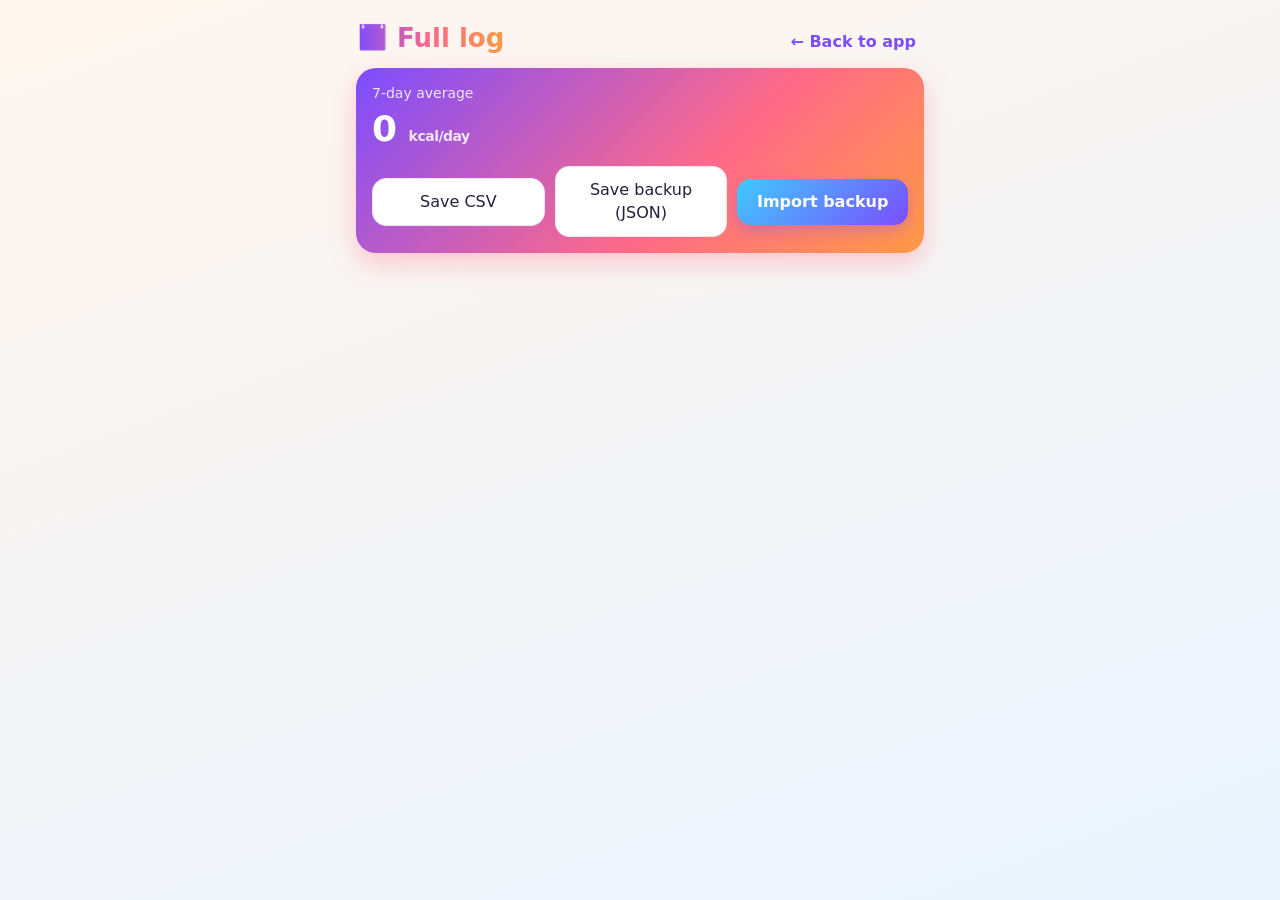
==== log.html @ 0513d0fe "Add files via upload" ====
<!DOCTYPE html>
<html lang="en"><head>
<meta charset="utf-8"><meta name="viewport" content="width=device-width, initial-scale=1, viewport-fit=cover">
<title>Calorie Log – History</title><link rel="stylesheet" href="style.css">
</head><body><main>
<div class="row sp"><h1>📅 Full log</h1><a class="btn g" href="index.html">&#8592; Back to app</a></div>
<div class="card hero">
  <div class="row sp"><div><div class="mute">7-day average</div><div class="big"><span id="avg">0</span> <span class="mute">kcal/day</span></div></div>
  <div class="mute" id="count"></div></div>
  <div class="row" style="margin-top:12px;flex-wrap:wrap">
    <button class="grow" id="csv">Save CSV</button><button class="grow" id="json">Save backup (JSON)</button>
    <label class="btn grow" for="imp">Import backup</label><input type="file" id="imp" accept=".json,application/json" class="hide">
  </div>
</div>
<div id="days"></div>
<div class="mute card hide" id="empty">No entries yet. Log a meal in the app and it will show up here.</div>
</main>
<script src="app.js"></script>
<script>
(function(){
var $=function(i){return document.getElementById(i)},esc=CAL.esc,state;
function render(){
  state=CAL.load();
  var by={};state.entries.forEach(function(e){(by[e.date]=by[e.date]||[]).push(e)});
  var dates=Object.keys(by).sort().reverse(),tot=function(a){return a.reduce(function(s,e){return s+e.total},0)};
  var last7=0,today=CAL.today();for(var i=0;i<7;i++){last7+=tot(by[CAL.shift(today,-i)]||[])}
  $('avg').textContent=Math.round(last7/7);$('count').textContent=state.entries.length+' entries · '+dates.length+' days';
  $('empty').classList.toggle('hide',dates.length>0);
  $('days').innerHTML=dates.map(function(d){
    var es=by[d].sort(function(a,b){return a.ts-b.ts}),t=tot(es),over=t>state.goal;
    return '<div class="card"><div class="row sp"><h2>'+new Date(d+'T00:00').toLocaleDateString(undefined,{weekday:'long',month:'short',day:'numeric',year:'numeric'})+
    '</h2><b style="'+(over?'color:var(--warn)':'')+'">'+t+' kcal</b></div><div style="margin-top:8px">'+
    es.map(function(e){
      var tm=new Date(e.ts).toLocaleTimeString(undefined,{hour:'numeric',minute:'2-digit'});
      return '<div class="entry">'+(e.thumb?'<img src="'+e.thumb+'" alt="">':'<div class="ph"></div>')+
      '<div class="t"><b><i class="tag m-'+esc(e.meal)+'">'+esc(e.meal)+'</i> '+tm+'</b><span class="mute" style="white-space:normal">'+esc(e.items.map(function(i){return i.name+' ('+i.calories+')'}).join(', '))+'</span></div>'+
      '<div><b>'+e.total+'</b></div><button class="g" data-del="'+e.id+'" aria-label="Delete">&#10005;</button></div>';
    }).join('')+'</div></div>';
  }).join('');
}
$('days').addEventListener('click',function(e){var id=e.target.dataset.del;if(id&&confirm('Delete this entry?')){state.entries=state.entries.filter(function(x){return x.id!==id});CAL.save(state);render()}});
$('csv').addEventListener('click',function(){CAL.download('calorie-log-'+CAL.today()+'.csv',CAL.csv(state.entries),'text/csv')});
$('json').addEventListener('click',function(){CAL.download('calorie-log-backup-'+CAL.today()+'.json',JSON.stringify(state),'application/json')});
$('imp').addEventListener('change',function(e){
  var f=e.target.files[0];if(!f)return;var r=new FileReader();
  r.onload=function(){try{var o=JSON.parse(r.result);if(!o||!Array.isArray(o.entries))throw 0;
    var cur=CAL.load(),ids={};cur.entries.forEach(function(x){ids[x.id]=1});
    o.entries.forEach(function(x){if(x&&x.id&&!ids[x.id])cur.entries.push(x)});CAL.save(cur);render();alert('Backup merged.')}catch(err){alert('That file is not a valid backup.')}};
  r.readAsText(f);e.target.value='';
});
window.addEventListener('storage',function(e){if(e.key===CAL.KEY)render()});
render();
})();
</script></body></html>
---- style.css ----
:root{--bg:#fff6ee;--bg2:#eaf4ff;--card:#fff;--ink:#23213a;--mute:#6f6c8a;--line:#eee6f5;--acc:#7c4dff;--acc2:#ff6a88;--acc3:#ff9a44;--warn:#e8453c;--track:#f0e9fb;--field:#faf7ff;
box-sizing:border-box;padding-top:env(safe-area-inset-top,0px);padding-bottom:env(safe-area-inset-bottom,0px)}
@media (prefers-color-scheme:dark){:root{--bg:#17132b;--bg2:#10202f;--card:#221c3d;--ink:#f3efff;--mute:#a9a3c9;--line:#35295c;--acc:#a58bff;--acc2:#ff7e9d;--acc3:#ffad5c;--warn:#ff7a70;--track:#35295c;--field:#2a2249}}
*{box-sizing:border-box}
body{margin:0;min-height:100vh;color:var(--ink);font:16px/1.4 system-ui,-apple-system,"Segoe UI",Roboto,sans-serif;background:linear-gradient(160deg,var(--bg) 0%,var(--bg2) 100%) fixed}
main{max-width:600px;margin:0 auto;padding:16px 16px 48px}
h1{font-size:26px;margin:4px 0 12px;font-weight:800;background:linear-gradient(90deg,var(--acc),var(--acc2),var(--acc3));-webkit-background-clip:text;background-clip:text;color:transparent}
h2{font-size:16px;margin:0}
.card{background:var(--card);border:1px solid var(--line);border-radius:20px;padding:16px;margin-bottom:14px;box-shadow:0 6px 18px rgba(124,77,255,.08)}
.card.hero{background:linear-gradient(135deg,#7c4dff 0%,#ff6a88 60%,#ff9a44 100%);border:none;color:#fff;box-shadow:0 10px 26px rgba(255,106,136,.35)}
.hero .mute{color:rgba(255,255,255,.85)}
.hero button.g,.hero .btn.g{color:#fff}
.hero .bar{background:rgba(255,255,255,.28)}
.row{display:flex;gap:10px;align-items:center}.sp{justify-content:space-between}.grow{flex:1}
button,.btn{font:inherit;border:1px solid var(--line);background:var(--card);color:var(--ink);padding:12px 14px;border-radius:14px;cursor:pointer;text-align:center;text-decoration:none;display:inline-block;transition:transform .1s}
button:active,.btn:active{transform:scale(.97)}
button.p,.btn.p{background:linear-gradient(135deg,var(--acc2),var(--acc3));color:#fff;border:none;font-weight:700;box-shadow:0 6px 14px rgba(255,106,136,.35)}
label.btn:not(.p){background:linear-gradient(135deg,#3ecbff,#7c4dff);color:#fff;border:none;font-weight:700;box-shadow:0 6px 14px rgba(124,77,255,.3)}
button.g,.btn.g{border:none;background:none;color:var(--acc);padding:6px 8px;font-weight:600}
button:disabled{opacity:.4}
input,select{font:inherit;color:var(--ink);background:var(--field);border:1.5px solid var(--line);border-radius:12px;padding:10px;width:100%;min-width:0}
input:focus,select:focus{outline:none;border-color:var(--acc)}
.big{font-size:36px;font-weight:800;letter-spacing:-.5px}.mute{color:var(--mute);font-size:14px}
.bar{height:12px;background:var(--track);border-radius:99px;overflow:hidden;margin-top:10px}
.bar>i{display:block;height:100%;background:linear-gradient(90deg,#7cffb2,#ffe45e);border-radius:99px;transition:width .3s}
.bar.over>i{background:linear-gradient(90deg,#ffb347,#ff4d4d)}
#preview{width:100%;max-height:260px;object-fit:cover;border-radius:16px;margin-bottom:12px;display:block;border:3px solid var(--acc)}
.item{display:grid;grid-template-columns:1fr 84px 28px;gap:8px;margin-bottom:8px;align-items:center}
.item small{grid-column:1/3;color:var(--mute);margin-top:-4px;font-size:13px}
.entry{display:flex;gap:12px;align-items:center;padding:10px 0;border-top:1px solid var(--line)}
.entry:first-child{border-top:none}
.entry img,.ph{width:56px;height:56px;border-radius:14px;object-fit:cover;background:var(--track);flex:none;border:2px solid var(--acc2)}
.entry .t{flex:1;min-width:0}.entry .t b{display:block;overflow:hidden;text-overflow:ellipsis;white-space:nowrap}
.entry>div>b{color:var(--acc)}
.tag{font-style:normal;font-size:12px;font-weight:700;padding:2px 9px;border-radius:99px;color:#fff;background:var(--acc);margin-right:4px}
.m-Breakfast{background:#ffb020;color:#4a3000}.m-Lunch{background:#2ecc8f}.m-Dinner{background:#6a5cff}.m-Snack{background:#ff6a88}
.spin{display:inline-block;width:16px;height:16px;border:2px solid var(--line);border-top-color:var(--acc2);border-radius:50%;animation:s 1s linear infinite;vertical-align:-3px;margin-right:8px}
@keyframes s{to{transform:rotate(360deg)}}
.err{color:var(--warn);font-size:14px;margin-top:8px}.hide{display:none!important}
details summary{cursor:pointer;color:var(--acc);font-weight:600}
a{color:var(--acc)}
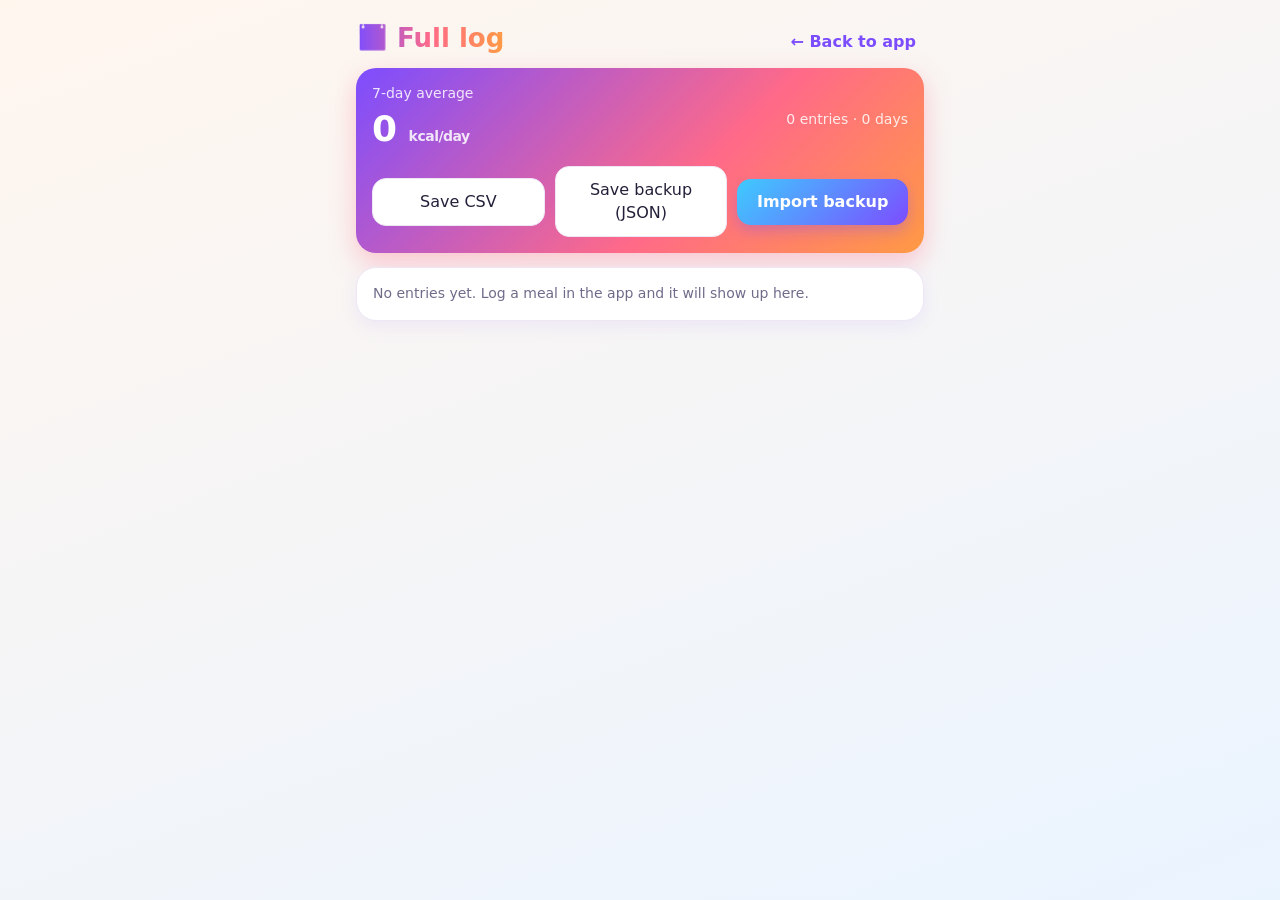
==== commit 1c971a77: "Add files via upload" ====
--- a/log.html
+++ b/log.html
@@ -1,7 +1,7 @@
 <!DOCTYPE html>
 <html lang="en"><head>
 <meta charset="utf-8"><meta name="viewport" content="width=device-width, initial-scale=1, viewport-fit=cover">
-<title>Calorie Log – History</title><link rel="stylesheet" href="style.css">
+<title>Nutrition Log – History</title><link rel="stylesheet" href="style.css">
 </head><body><main>
 <div class="row sp"><h1>📅 Full log</h1><a class="btn g" href="index.html">&#8592; Back to app</a></div>
 <div class="card hero">
@@ -19,28 +19,30 @@
 <script>
 (function(){
 var $=function(i){return document.getElementById(i)},esc=CAL.esc,state;
+function itemsOf(es){var a=[];es.forEach(function(e){a=a.concat(e.items)});return a}
 function render(){
   state=CAL.load();
   var by={};state.entries.forEach(function(e){(by[e.date]=by[e.date]||[]).push(e)});
-  var dates=Object.keys(by).sort().reverse(),tot=function(a){return a.reduce(function(s,e){return s+e.total},0)};
-  var last7=0,today=CAL.today();for(var i=0;i<7;i++){last7+=tot(by[CAL.shift(today,-i)]||[])}
+  var dates=Object.keys(by).sort().reverse(),cal=function(es){return CAL.sum(itemsOf(es)).calories};
+  var last7=0,today=CAL.today();for(var i=0;i<7;i++){last7+=cal(by[CAL.shift(today,-i)]||[])}
   $('avg').textContent=Math.round(last7/7);$('count').textContent=state.entries.length+' entries · '+dates.length+' days';
   $('empty').classList.toggle('hide',dates.length>0);
   $('days').innerHTML=dates.map(function(d){
-    var es=by[d].sort(function(a,b){return a.ts-b.ts}),t=tot(es),over=t>state.goal;
+    var es=by[d].sort(function(a,b){return a.ts-b.ts}),all=itemsOf(es),t=CAL.sum(all),over=t.calories>state.goal;
     return '<div class="card"><div class="row sp"><h2>'+new Date(d+'T00:00').toLocaleDateString(undefined,{weekday:'long',month:'short',day:'numeric',year:'numeric'})+
-    '</h2><b style="'+(over?'color:var(--warn)':'')+'">'+t+' kcal</b></div><div style="margin-top:8px">'+
+    '</h2><b style="'+(over?'color:var(--warn)':'')+'">'+t.calories+' kcal</b></div><div class="macro">'+CAL.macros(all)+'</div>'+
+    '<details style="margin:8px 0"><summary class="mute">All nutrients for the day</summary><div style="margin-top:10px">'+CAL.rows(t)+'</div></details><div>'+
     es.map(function(e){
       var tm=new Date(e.ts).toLocaleTimeString(undefined,{hour:'numeric',minute:'2-digit'});
       return '<div class="entry">'+(e.thumb?'<img src="'+e.thumb+'" alt="">':'<div class="ph"></div>')+
-      '<div class="t"><b><i class="tag m-'+esc(e.meal)+'">'+esc(e.meal)+'</i> '+tm+'</b><span class="mute" style="white-space:normal">'+esc(e.items.map(function(i){return i.name+' ('+i.calories+')'}).join(', '))+'</span></div>'+
-      '<div><b>'+e.total+'</b></div><button class="g" data-del="'+e.id+'" aria-label="Delete">&#10005;</button></div>';
+      '<div class="t"><b><i class="tag m-'+esc(e.meal)+'">'+esc(e.meal)+'</i> '+tm+'</b><span class="mute" style="white-space:normal">'+esc(e.items.map(function(i){return i.name+' ('+(+i.calories||0)+')'}).join(', '))+'</span><div class="macro">'+CAL.macros(e.items)+'</div></div>'+
+      '<div><b>'+CAL.sum(e.items).calories+'</b></div><button class="g" data-del="'+e.id+'" aria-label="Delete">&#10005;</button></div>';
     }).join('')+'</div></div>';
   }).join('');
 }
 $('days').addEventListener('click',function(e){var id=e.target.dataset.del;if(id&&confirm('Delete this entry?')){state.entries=state.entries.filter(function(x){return x.id!==id});CAL.save(state);render()}});
-$('csv').addEventListener('click',function(){CAL.download('calorie-log-'+CAL.today()+'.csv',CAL.csv(state.entries),'text/csv')});
-$('json').addEventListener('click',function(){CAL.download('calorie-log-backup-'+CAL.today()+'.json',JSON.stringify(state),'application/json')});
+$('csv').addEventListener('click',function(){CAL.download('nutrition-log-'+CAL.today()+'.csv',CAL.csv(state.entries),'text/csv')});
+$('json').addEventListener('click',function(){CAL.download('nutrition-log-backup-'+CAL.today()+'.json',JSON.stringify(state),'application/json')});
 $('imp').addEventListener('change',function(e){
   var f=e.target.files[0];if(!f)return;var r=new FileReader();
   r.onload=function(){try{var o=JSON.parse(r.result);if(!o||!Array.isArray(o.entries))throw 0;
--- a/style.css
+++ b/style.css
@@ -39,3 +39,16 @@
 .err{color:var(--warn);font-size:14px;margin-top:8px}.hide{display:none!important}
 details summary{cursor:pointer;color:var(--acc);font-weight:600}
 a{color:var(--acc)}
+.itembox{border:1.5px solid var(--line);border-radius:14px;padding:10px;margin-bottom:10px;background:var(--field)}
+.itembox .item{margin-bottom:6px}
+.ngrid{display:grid;grid-template-columns:1fr 1fr;gap:8px;margin-top:8px}
+.ngrid label{font-size:12px;color:var(--mute);display:block}
+.ngrid input{margin-top:2px;padding:8px}
+.nrow{margin-bottom:10px;font-size:14px}
+.mbar{height:8px;background:var(--track);border-radius:99px;overflow:hidden;margin-top:4px}
+.mbar>i{display:block;height:100%;border-radius:99px;background:linear-gradient(90deg,#3ecbff,#7c4dff)}
+.mbar.over>i{background:linear-gradient(90deg,#ffb347,#ff4d4d)}
+details.card>summary{font-weight:700;color:var(--acc);cursor:pointer}
+details.card[open]>summary{margin-bottom:12px}
+#video{width:100%;max-height:300px;border-radius:16px;background:#000;display:block;margin-bottom:10px}
+.macro{font-size:12px;color:var(--mute)}
